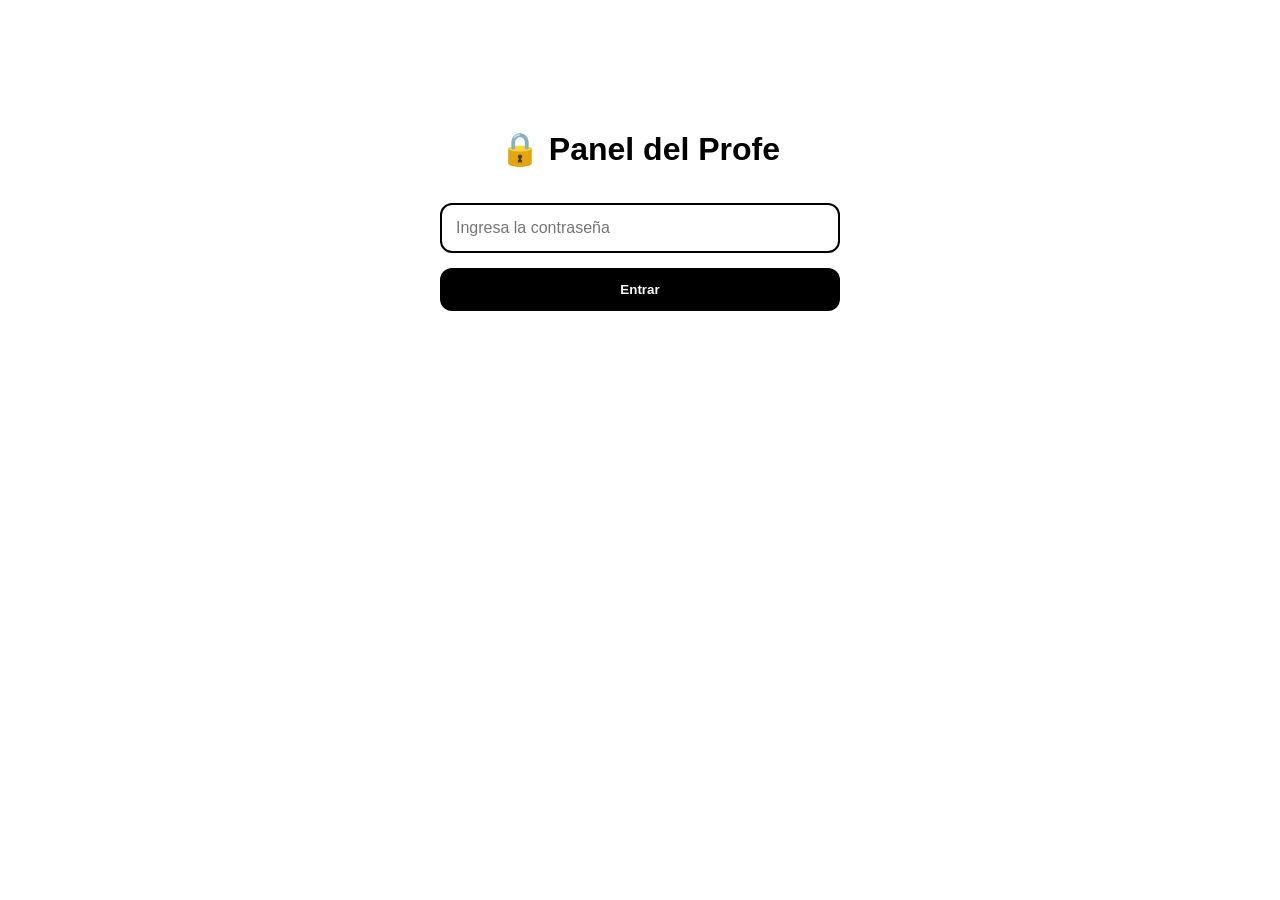
==== teacher.html @ c204599b "profe" ====
<!DOCTYPE html>
<html lang="es">
<head>
    <meta charset="UTF-8">
    <meta name="viewport" content="width=device-width, initial-scale=1.0">
    <title>Panel del Profe — Misión Efectividad</title>
</head>

    <style>

        * {
            margin: 0;
            padding: 0;
            box-sizing: border-box;
        }

        body {
            font-family: Arial, sans-serif;
            padding: 30px;
        }

        h1 {
            font-size: 32px;
            margin-bottom: 20px;
        }

        /* PANTALLA DE CONTRASEÑA */

        #passwordScreen {
            max-width: 400px;
            margin: 100px auto;
            text-align: center;
        }

        #passwordInput {
            width: 100%;
            padding: 14px;
            border: 2px solid #000000;
            border-radius: 12px;
            font-size: 16px;
            margin: 15px 0;
        }

        #passwordButton {
            width: 100%;
            padding: 14px;
            border: none;
            border-radius: 12px;
            background: #000000;
            color: #ffffff;
            font-weight: bold;
            cursor: pointer;
        }

        #passwordError {
            color: #e63946;
            font-weight: bold;
            margin-top: 10px;
        }

        /* DASHBOARD */

        table {
            width: 100%;
            border-collapse: collapse;
            margin-bottom: 30px;
        }

        th, td {
            text-align: left;
            padding: 10px 8px;
            border-bottom: 2px solid #eeeeee;
        }

        th {
            font-size: 13px;
            letter-spacing: 1px;
            opacity: 0.6;
        }

        .badge {
            padding: 4px 10px;
            border-radius: 20px;
            font-weight: bold;
            font-size: 13px;
        }

        .badge-good {
            background: #d8f3dc;
        }

        .badge-mid {
            background: #fff3cd;
        }

        .badge-low {
            background: #f8d7da;
        }

    </style>

<body>

    <!-- ============================= -->
    <!-- PANTALLA DE CONTRASEÑA -->
    <!-- ============================= -->

    <main id="passwordScreen">

        <h1>🔒 Panel del Profe</h1>

        <input
            type="password"
            id="passwordInput"
            placeholder="Ingresa la contraseña"
        >

        <button id="passwordButton">
            Entrar
        </button>

        <p id="passwordError" style="display: none;">
            Contraseña incorrecta, intenta de nuevo.
        </p>

    </main>


    <!-- ============================= -->
    <!-- DASHBOARD (empieza escondido) -->
    <!-- ============================= -->

        <main id="dashboardScreen" style="display: none;">

        <h1>📊 Progreso de los estudiantes</h1>

        <p id="loadingText">Cargando datos...</p>

        <div id="groupsContainer"></div>

    </main>


    <script>

        // ============================================
        // CONFIGURACIÓN
        // ============================================

        const PASSWORD = "Mision2026";

        const SCRIPT_URL = "https://script.google.com/macros/s/AKfycbyMjF1KxOlXZ3nMDmPFWnQGK06yTgWUD7m3PeokfAbTolkKUdtwX6YWQDbZcdskHE0z/exec";


        // ============================================
        // ELEMENTOS DE LA PÁGINA
        // ============================================

        const passwordScreen = document.getElementById("passwordScreen");
        const passwordInput = document.getElementById("passwordInput");
        const passwordButton = document.getElementById("passwordButton");
        const passwordError = document.getElementById("passwordError");

        const dashboardScreen = document.getElementById("dashboardScreen");


        // ============================================
        // VERIFICAR CONTRASEÑA
        // ============================================

        function checkPassword() {

            if (passwordInput.value === PASSWORD) {

                passwordScreen.style.display = "none";
                dashboardScreen.style.display = "block";

                loadDashboard();

            } else {

                passwordError.style.display = "block";

            }

        }

        passwordButton.addEventListener("click", checkPassword);

        passwordInput.addEventListener("keyup", function (event) {

            if (event.key === "Enter") {
                checkPassword();
            }

        });


        // ============================================
        // CARGAR DATOS DESDE GOOGLE SHEETS
        // ============================================

                function loadDashboard() {

            fetch(SCRIPT_URL)
                .then(function (response) {
                    return response.json();
                })
                .then(function (registros) {

                    const grupos = agruparDatos(registros);

                    console.log("Datos agrupados:", grupos);

                    renderDashboard(grupos);

                    loadingText.style.display = "none";

                })
                .catch(function (error) {

                    console.error("Error cargando datos:", error);

                });

        }

        
        // ============================================
        // ¿ESTA RESPUESTA FUE CORRECTA?
        // (a veces Google Sheets guarda "true" como texto)
        // ============================================

        function esCorrecta(valor) {

            return valor === true || valor === "TRUE" || valor === "true";

        }


        // ============================================
        // AGRUPAR REGISTROS POR GRUPO Y POR ESTUDIANTE
        // ============================================

        function agruparDatos(registros) {

            const grupos = {};

            registros.forEach(function (registro) {

                const nombreGrupo = registro.grupo || "Sin grupo";
                const nombreEstudiante = registro.nombre || "Sin nombre";

                // Si el grupo todavía no existe en nuestro objeto, lo creamos
                if (!grupos[nombreGrupo]) {
                    grupos[nombreGrupo] = {};
                }

                // Si el estudiante todavía no existe dentro de ese grupo, lo creamos
                if (!grupos[nombreGrupo][nombreEstudiante]) {

                    grupos[nombreGrupo][nombreEstudiante] = {
                        respuestas: 0,
                        correctas: 0,
                        xpTotal: 0,
                        misiones: new Set()
                    };

                }

                // Ahora sumamos los datos de este registro a su estudiante
                const estudiante = grupos[nombreGrupo][nombreEstudiante];

                estudiante.respuestas++;

                if (esCorrecta(registro.correcta)) {
                    estudiante.correctas++;
                }

                estudiante.xpTotal += Number(registro.xp) || 0;

                estudiante.misiones.add(registro.mision);

            });

            return grupos;

        }

        
        // ============================================
        // DECIDIR QUÉ COLOR USAR SEGÚN EL % DE ACIERTOS
        // ============================================

        function claseSegunPorcentaje(porcentaje) {

            if (porcentaje >= 70) {
                return "badge-good";
            } else if (porcentaje >= 40) {
                return "badge-mid";
            } else {
                return "badge-low";
            }

        }

        
        // ============================================
        // DIBUJAR EL DASHBOARD EN PANTALLA
        // ============================================

        function renderDashboard(grupos) {

            const groupsContainer = document.getElementById("groupsContainer");

            groupsContainer.innerHTML = "";

            // Recorremos cada grupo (ej: "Sin grupo", "Grupo2")
            Object.keys(grupos).forEach(function (nombreGrupo) {

                const estudiantes = grupos[nombreGrupo];

                // Creamos un título para el grupo
                const tituloGrupo = document.createElement("h2");
                tituloGrupo.textContent = "Grupo: " + nombreGrupo;
                groupsContainer.appendChild(tituloGrupo);

                // Creamos la tabla para ese grupo
                const table = document.createElement("table");
                table.style.width = "100%";
                table.style.marginBottom = "30px";

                // Encabezados de la tabla
                table.innerHTML = `
                    <thead>
                        <tr>
                            <th>Estudiante</th>
                            <th>Misiones tocadas</th>
                            <th>Aciertos</th>
                            <th>XP total</th>
                        </tr>
                    </thead>
                    <tbody></tbody>
                `;

                const tbody = table.querySelector("tbody");

                // Recorremos cada estudiante dentro de ese grupo
                Object.keys(estudiantes).forEach(function (nombreEstudiante) {

                    const datos = estudiantes[nombreEstudiante];

                    const porcentaje =
                        Math.round((datos.correctas / datos.respuestas) * 100);

                    const fila = document.createElement("tr");

                    fila.innerHTML = `
                        <td>${nombreEstudiante}</td>
                        <td>${datos.misiones.size}</td>
                            <td>
                            <span class="badge ${claseSegunPorcentaje(porcentaje)}">
                                ${datos.correctas}/${datos.respuestas} (${porcentaje}%)
                            </span>
                        </td>
                        <td>⭐ ${datos.xpTotal}</td>
                    `;

                    tbody.appendChild(fila);

                });

                groupsContainer.appendChild(table);

            });

        }

    </script>

</body>
</html>
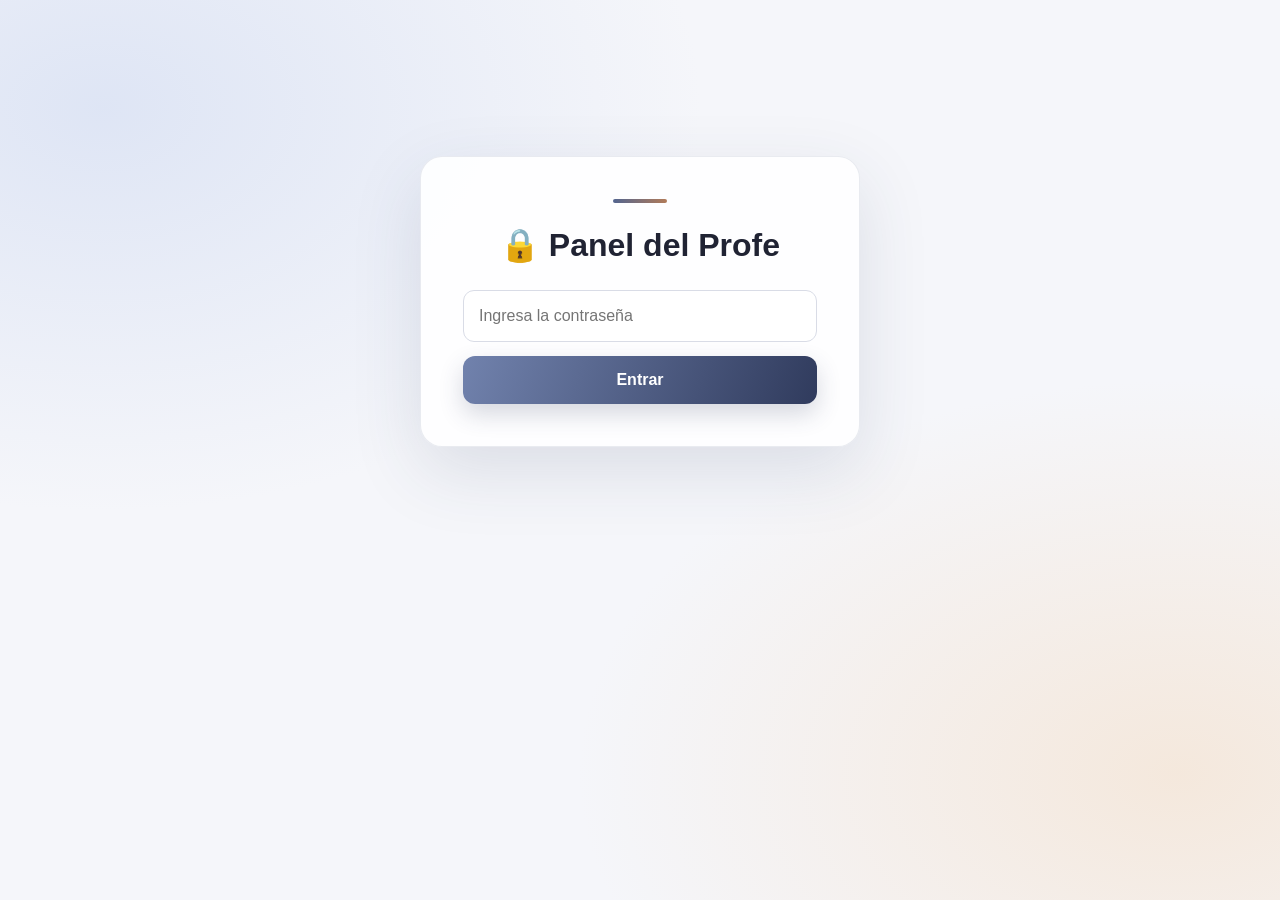
==== commit 115add11: "3v" ====
--- a/teacher.html
+++ b/teacher.html
@@ -4,9 +4,14 @@
     <meta charset="UTF-8">
     <meta name="viewport" content="width=device-width, initial-scale=1.0">
     <title>Panel del Profe — Misión Efectividad</title>
-</head>
-
     <style>
+        :root {
+            --ink: #202333;
+            --indigo: #303b5d;
+            --blue: #53658f;
+            --warm: #b17b59;
+            --line: #e3e5ec;
+        }
 
         * {
             margin: 0;
@@ -15,89 +20,252 @@
         }
 
         body {
+            min-height: 100vh;
+            padding: 48px 24px;
+            color: var(--ink);
             font-family: Arial, sans-serif;
-            padding: 30px;
-        }
-
-        h1 {
+            background:
+                radial-gradient(ellipse at 8% 12%, rgb(210 220 242 / 65%), transparent 36%),
+                radial-gradient(ellipse at 92% 86%, rgb(244 222 199 / 58%), transparent 36%),
+                #f5f6fa;
+        }
+
+        #passwordScreen {
+            width: min(100%, 440px);
+            margin: max(48px, 12vh) auto;
+            padding: 42px;
+            overflow: hidden;
+            border: 1px solid rgb(72 88 128 / 12%);
+            border-radius: 22px;
+            background: rgb(255 255 255 / 90%);
+            box-shadow: 0 24px 70px rgb(48 59 93 / 13%);
+            text-align: center;
+            animation: panel-enter 650ms cubic-bezier(.2, .75, .25, 1) both;
+        }
+
+        #passwordScreen::before {
+            display: block;
+            width: 54px;
+            height: 4px;
+            margin: 0 auto 24px;
+            border-radius: 9px;
+            background: linear-gradient(90deg, var(--blue), var(--warm));
+            content: "";
+        }
+
+        #passwordScreen h1 {
+            margin-bottom: 26px;
+            color: var(--ink);
             font-size: 32px;
-            margin-bottom: 20px;
-        }
-
-        /* PANTALLA DE CONTRASEÑA */
-
-        #passwordScreen {
-            max-width: 400px;
-            margin: 100px auto;
-            text-align: center;
+            line-height: 1.15;
         }
 
         #passwordInput {
             width: 100%;
-            padding: 14px;
-            border: 2px solid #000000;
+            min-height: 52px;
+            margin-bottom: 14px;
+            padding: 0 15px;
+            border: 1px solid #d9dce6;
+            border-radius: 11px;
+            background: #fff;
+            color: var(--ink);
+            font: inherit;
+            transition: border-color 160ms ease, box-shadow 160ms ease;
+        }
+
+        #passwordInput:focus {
+            border-color: #6678a6;
+            outline: none;
+            box-shadow: 0 0 0 4px rgb(102 120 166 / 15%);
+        }
+
+        #passwordButton,
+        #refreshButton {
+            min-height: 48px;
+            padding: 0 20px;
+            border: 0;
             border-radius: 12px;
-            font-size: 16px;
-            margin: 15px 0;
+            background: linear-gradient(110deg, #7182ad, var(--indigo));
+            box-shadow: 0 10px 24px rgb(48 59 93 / 20%);
+            color: #fff;
+            font: inherit;
+            font-weight: 700;
+            cursor: pointer;
+            transition: transform 180ms ease, filter 180ms ease, box-shadow 180ms ease;
         }
 
         #passwordButton {
             width: 100%;
-            padding: 14px;
-            border: none;
-            border-radius: 12px;
-            background: #000000;
-            color: #ffffff;
-            font-weight: bold;
-            cursor: pointer;
+        }
+
+        #passwordButton:hover,
+        #refreshButton:hover {
+            transform: translateY(-2px);
+            filter: brightness(1.08);
+            box-shadow: 0 14px 28px rgb(48 59 93 / 26%);
+        }
+
+        #passwordButton:focus-visible,
+        #refreshButton:focus-visible {
+            outline: 3px solid var(--warm);
+            outline-offset: 3px;
         }
 
         #passwordError {
-            color: #e63946;
-            font-weight: bold;
-            margin-top: 10px;
-        }
-
-        /* DASHBOARD */
+            margin-top: 14px;
+            color: #a33e50;
+            font-weight: 700;
+        }
+
+        #dashboardScreen {
+            animation: panel-enter 650ms cubic-bezier(.2, .75, .25, 1) both;
+        }
+
+        .dashboard-header,
+        #groupsContainer,
+        #loadingText {
+            width: min(100%, 1080px);
+            margin-right: auto;
+            margin-left: auto;
+        }
+
+        .dashboard-header {
+            display: grid;
+            grid-template-columns: minmax(0, 1fr) auto;
+            align-items: center;
+            gap: 10px 24px;
+            margin-bottom: 24px;
+            padding: 30px 34px;
+            border: 1px solid rgb(255 255 255 / 55%);
+            border-radius: 20px;
+            background: linear-gradient(115deg, var(--indigo), var(--blue) 68%, #786d96);
+            box-shadow: 0 18px 42px rgb(48 59 93 / 18%);
+            color: #fff;
+        }
+
+        .eyebrow {
+            grid-column: 1 / -1;
+            color: #e3d8d0;
+            font-size: 12px;
+            font-weight: 800;
+            letter-spacing: .18em;
+        }
+
+        .dashboard-header h1 {
+            font-size: 32px;
+            line-height: 1.2;
+        }
+
+        #refreshButton {
+            white-space: nowrap;
+            background: #fff;
+            box-shadow: none;
+            color: var(--indigo);
+        }
+
+        #loadingText {
+            margin-bottom: 18px;
+            color: var(--blue);
+            font-weight: 700;
+        }
+
+        #groupsContainer {
+            display: grid;
+            gap: 18px;
+        }
+
+        .group-card {
+            min-width: 0;
+            overflow-x: auto;
+            padding: 24px 28px;
+            border: 1px solid rgb(72 88 128 / 12%);
+            border-radius: 16px;
+            background: rgb(255 255 255 / 92%);
+            box-shadow: 0 12px 30px rgb(48 59 93 / 8%);
+            animation: panel-enter 550ms ease-out both;
+        }
+
+        .group-card:nth-child(2) { animation-delay: 70ms; }
+        .group-card:nth-child(3) { animation-delay: 140ms; }
+        .group-card:nth-child(4) { animation-delay: 210ms; }
+
+        .group-card h2 {
+            margin-bottom: 16px;
+            color: var(--indigo);
+            font-size: 22px;
+        }
 
         table {
             width: 100%;
+            min-width: 580px;
             border-collapse: collapse;
-            margin-bottom: 30px;
-        }
-
-        th, td {
+        }
+
+        th,
+        td {
+            padding: 13px 12px;
+            border-bottom: 1px solid #eceef3;
             text-align: left;
-            padding: 10px 8px;
-            border-bottom: 2px solid #eeeeee;
         }
 
         th {
+            color: #73798b;
+            font-size: 11px;
+            letter-spacing: .12em;
+            text-transform: uppercase;
+        }
+
+        tbody tr:last-child td {
+            border-bottom: 0;
+        }
+
+        tbody tr:hover {
+            background: #f8f8fb;
+        }
+
+        .badge {
+            display: inline-block;
+            padding: 5px 10px;
+            border-radius: 999px;
             font-size: 13px;
-            letter-spacing: 1px;
-            opacity: 0.6;
-        }
-
-        .badge {
-            padding: 4px 10px;
-            border-radius: 20px;
-            font-weight: bold;
-            font-size: 13px;
-        }
-
-        .badge-good {
-            background: #d8f3dc;
-        }
-
-        .badge-mid {
-            background: #fff3cd;
-        }
-
-        .badge-low {
-            background: #f8d7da;
-        }
-
+            font-weight: 700;
+            white-space: nowrap;
+        }
+
+        .badge-good { background: #dcefe5; color: #286447; }
+        .badge-mid { background: #f7edcf; color: #785b18; }
+        .badge-low { background: #f5dfe2; color: #8b3b49; }
+
+        @keyframes panel-enter {
+            from { opacity: 0; transform: translateY(14px); }
+            to { opacity: 1; transform: translateY(0); }
+        }
+
+        @media (max-width: 640px) {
+            body { padding: 24px 16px; }
+            #passwordScreen { margin: 10vh auto; padding: 32px 24px; }
+            #passwordScreen h1 { font-size: 27px; }
+            .dashboard-header {
+                grid-template-columns: 1fr;
+                padding: 25px 22px;
+            }
+            .dashboard-header h1 { font-size: 26px; }
+            #refreshButton { justify-self: start; }
+            .group-card { padding: 20px 16px; }
+        }
+
+        @media (prefers-reduced-motion: reduce) {
+            *,
+            *::before,
+            *::after {
+                animation-duration: .01ms !important;
+                animation-iteration-count: 1 !important;
+                scroll-behavior: auto !important;
+                transition-duration: .01ms !important;
+            }
+        }
     </style>
+</head>
 
 <body>
 
@@ -130,16 +298,23 @@
     <!-- DASHBOARD (empieza escondido) -->
     <!-- ============================= -->
 
-        <main id="dashboardScreen" style="display: none;">
-
-        <h1>📊 Progreso de los estudiantes</h1>
+          <main id="dashboardScreen" style="display: none;">
+
+        <div class="dashboard-header">
+
+            <p class="eyebrow">✦ CENTRO DE CONTROL ✦</p>
+
+            <h1>📊 Progreso de los estudiantes</h1>
+
+            <button id="refreshButton">🔄 Actualizar datos</button>
+
+        </div>
 
         <p id="loadingText">Cargando datos...</p>
 
         <div id="groupsContainer"></div>
 
     </main>
-
 
     <script>
 
@@ -162,6 +337,7 @@
         const passwordError = document.getElementById("passwordError");
 
         const dashboardScreen = document.getElementById("dashboardScreen");
+        const refreshButton = document.getElementById("refreshButton");
 
 
         // ============================================
@@ -186,6 +362,7 @@
         }
 
         passwordButton.addEventListener("click", checkPassword);
+        refreshButton.addEventListener("click", loadDashboard);
 
         passwordInput.addEventListener("keyup", function (event) {
 
@@ -201,6 +378,9 @@
         // ============================================
 
                 function loadDashboard() {
+
+            loadingText.textContent = "Cargando datos...";
+            loadingText.style.display = "block";
 
             fetch(SCRIPT_URL)
                 .then(function (response) {
@@ -220,6 +400,7 @@
                 .catch(function (error) {
 
                     console.error("Error cargando datos:", error);
+                    loadingText.textContent = "No se pudieron cargar los datos. Intenta actualizar de nuevo.";
 
                 });
 
@@ -270,16 +451,25 @@
 
                 // Ahora sumamos los datos de este registro a su estudiante
                 const estudiante = grupos[nombreGrupo][nombreEstudiante];
-
-                estudiante.respuestas++;
-
-                if (esCorrecta(registro.correcta)) {
-                    estudiante.correctas++;
+                const esPremioXP = [
+                    "XP_RECOMPENSA_MISION",
+                    "XP_BONUS_MEMORAMA",
+                    "XP_BONUS_SOPA"
+                ].includes(registro.opcion);
+
+                if (!esPremioXP) {
+                    estudiante.respuestas++;
+
+                    if (esCorrecta(registro.correcta)) {
+                        estudiante.correctas++;
+                    }
                 }
 
                 estudiante.xpTotal += Number(registro.xp) || 0;
 
-                estudiante.misiones.add(registro.mision);
+                if (registro.opcion !== "XP_BONUS_MEMORAMA" && registro.opcion !== "XP_BONUS_SOPA") {
+                    estudiante.misiones.add(registro.mision);
+                }
 
             });
 
@@ -320,15 +510,16 @@
 
                 const estudiantes = grupos[nombreGrupo];
 
-                // Creamos un título para el grupo
+                // Creamos la tarjeta contenedora de este grupo
+                const groupCard = document.createElement("div");
+                groupCard.classList.add("group-card");
+
                 const tituloGrupo = document.createElement("h2");
                 tituloGrupo.textContent = "Grupo: " + nombreGrupo;
-                groupsContainer.appendChild(tituloGrupo);
+                groupCard.appendChild(tituloGrupo);
 
                 // Creamos la tabla para ese grupo
                 const table = document.createElement("table");
-                table.style.width = "100%";
-                table.style.marginBottom = "30px";
 
                 // Encabezados de la tabla
                 table.innerHTML = `
@@ -370,7 +561,8 @@
 
                 });
 
-                groupsContainer.appendChild(table);
+                groupCard.appendChild(table);
+                groupsContainer.appendChild(groupCard);
 
             });
 
